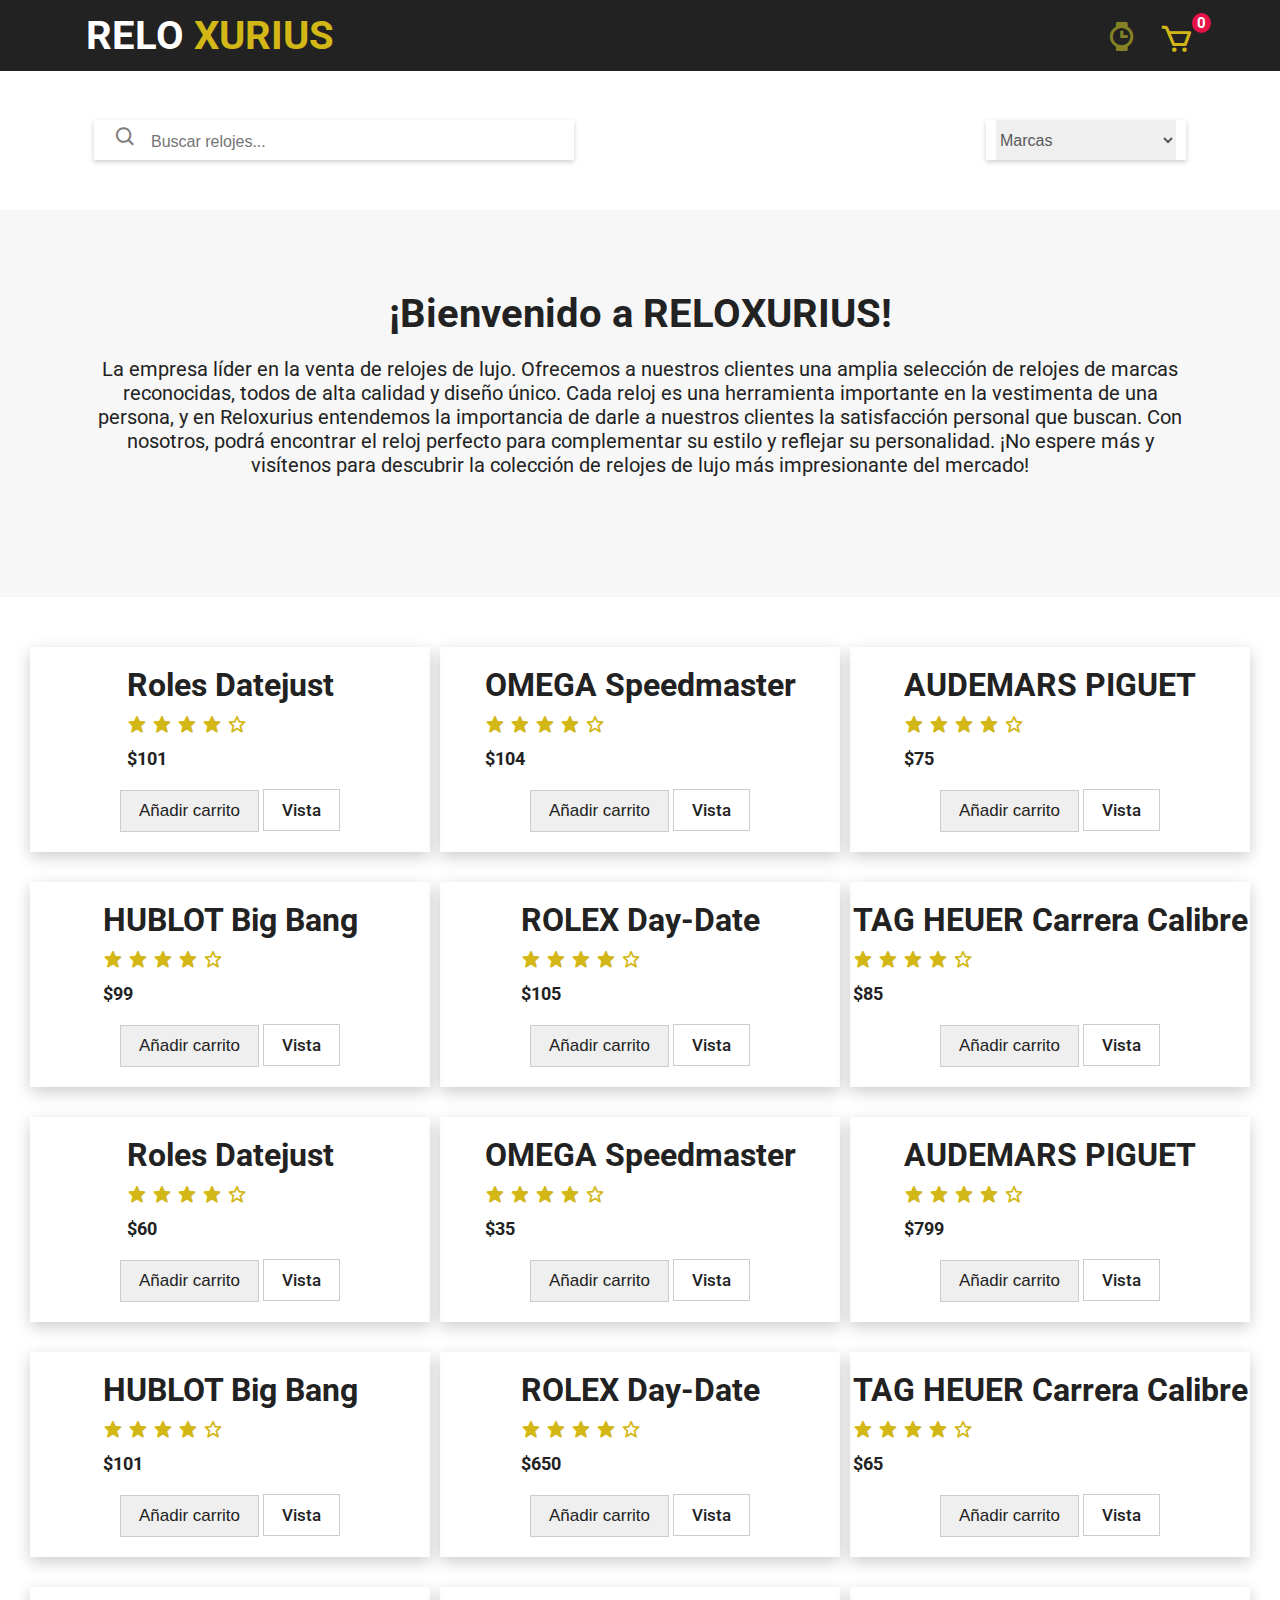
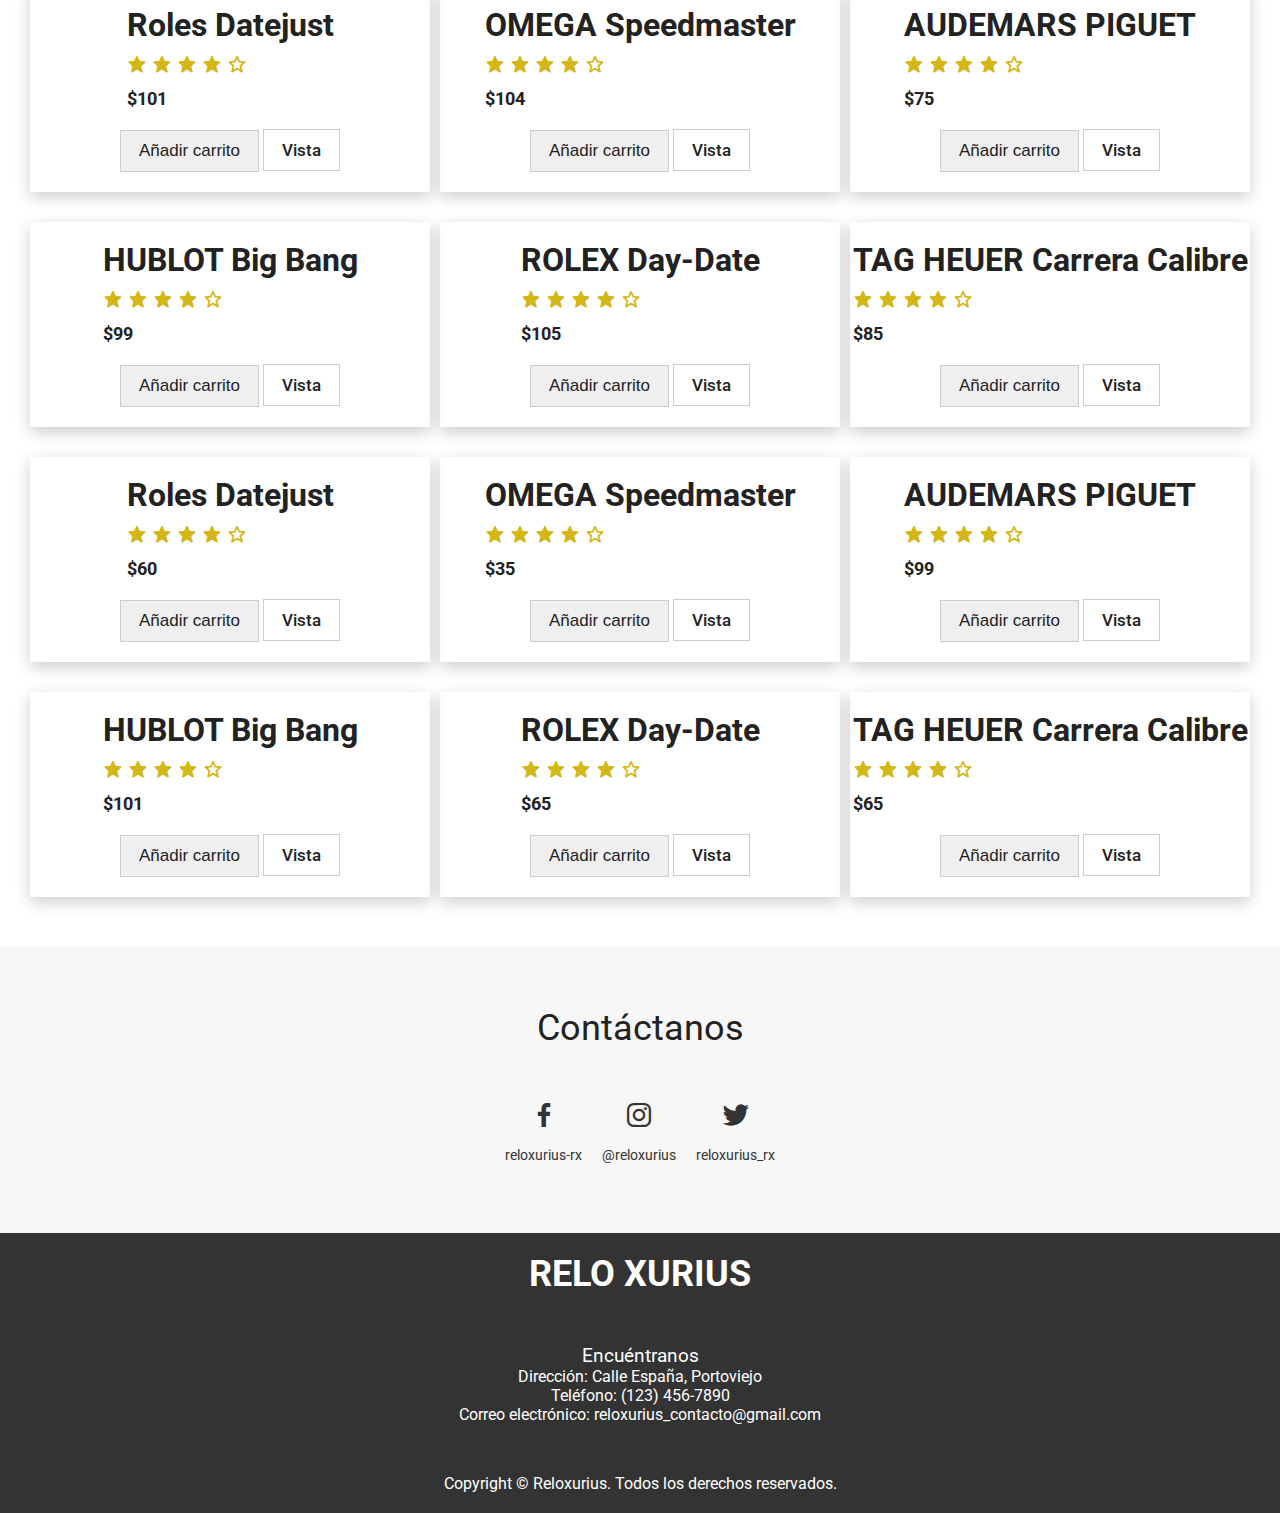
==== index.html @ 53887665 "Add files via upload" ====
<!DOCTYPE html>
<html lang="en">

<head>
  <meta charset="UTF-8" />
  <meta name="viewport" content="width=device-width, initial-scale=1.0" />
  <title>RELOXURIUS - Tienda de relojes</title>

  <!--Google fonts-->
  <link rel="preconnect" href="https://fonts.gstatic.com" />
  <link href="https://fonts.googleapis.com/css2?family=Roboto:wght@400;500;700&display=swap" rel="stylesheet" />

  <!--Box icons-->
  <link rel="stylesheet" href="https://cdn.jsdelivr.net/npm/boxicons@latest/css/boxicons.min.css" />

  <link rel="stylesheet" href="./css/styles.css" />
</head>

<body>
  <nav class="nav">
    <div class="nav__center container">
      <div class="nav__logo">
        <h1>RELO <span>XURIUS</span></h1>
      </div>
      <ul class="nav__list">
        <span>
          <i class="bx bxs-watch"></i>
        </span>
        <div class="carrito__icon">
          <i class="bx bx-cart"></i>
          <span class="item__total">0</span>
        </div>
      </ul>
    </div>
  </nav>

  <!--Filter-->
  <section class="filter">
    <div class="grid">
      <div class="div">
        <label for="buscar"><span><i class="bx bx-search"></i></span></label>
        <input type="text" id="buscar" placeholder="Buscar relojes...">
      </div>
      <div class="category">
        <select id="category" onclick="categoryValue()">
          <option value="">Marcas</option>
          <option value="rolex">Rolex</option>
          <option value="omega">Omega</option>
          <option value="audemars">Audemars</option>
          <option value="rolexDay">Rolex Day</option>
          <option value="hublot">Hublot</option>
          <option value="tag">Tag Heuer</option>
        </select>
      </div>
    </div>
  </section>

  <!--Description-->
  <section class="descripcion">
    <div class="descripcion-body">
      <div class="container">
        <h1 class="title">
          ¡Bienvenido a RELOXURIUS!
        </h1>
        <h2 class="subtitle">
          La empresa líder en la venta de relojes de lujo. Ofrecemos a nuestros clientes una amplia selección de relojes
          de marcas reconocidas, todos de alta calidad y diseño único. Cada reloj es una herramienta importante en la
          vestimenta de una persona, y en Reloxurius entendemos la importancia de darle a nuestros clientes la
          satisfacción personal que buscan. Con nosotros, podrá encontrar el reloj perfecto para complementar su estilo
          y reflejar su personalidad. ¡No espere más y visítenos para descubrir la colección de relojes de lujo más
          impresionante del mercado!
        </h2>
      </div>
    </div>
  </section>

  <!--Productos-->
  <section class="productos">
    <div class="productos__center">
      <!-- <div class="producto">
        <div class="image__container">
          <img
            src="https://cdn4.chrono24.com/images/topmodels/2875-7wlcl6ogfoc0qxg22ox6up9m-Original.png?auto=compress&amp;h=305"
            alt="">
        </div>
        <div class="producto__footer">
          <h1>Rejoles Originales</h1>
          <div class="rating">
            <span>
              <i class="bx bxs-star"></i>
            </span>
            <span>
              <i class="bx bxs-star"></i>
            </span>
            <span>
              <i class="bx bxs-star"></i>
            </span>
            <span>
              <i class="bx bxs-star"></i>
            </span>
            <span>
              <i class="bx bx-star"></i>
            </span>
          </div>
          <div class="price">$102.00</div>
        </div>
        <div class="bottom">
          <div class="btn__group">
            <a href="#" class="btn addToCart">Añadir carrito</a>
            <a href="producto-detalles.html" class="btn view">Vista</a>
          </div>
        </div>
      </div> -->
    </div>
  </section>

  <!--Carrito-->

  <section class="carrito__overlay">
    <div class="carrito">
      <span class="close__carrito">
        <i class="bx bx-x"></i>
      </span>
      <h1>Su Carrito</h1>

      <div class="carrito__center">

        <!-- <div class="carrito__item">

            <img src="https://cdn4.chrono24.com/images/topmodels/2875-7wlcl6ogfoc0qxg22ox6up9m-Original.png?auto=compress&amp;h=305" alt="reloj">
            <div>
              <h3>Relojes Originales </h3>
              <p class="price">$122</p>
            </div>
            <div>
              <span>
                <i class="bx bxs-up-arrow"></i>
              </span>
              <p>1</p>
              <span>
                <i class="bx bxs-down-arrow"></i>
              </span>
            </div>
            <div>
              <span class="remove__item">
                <i class="bx bx-trash"></i>
              </span>
            </div>

            
          </div> -->
      </div>

      <div class="carrito__footer">
        <h3>Total: $ <span class="carrito__total">0</span></h3>
        <button class="clear__carrito btn">remover carrito</button>
      </div>
    </div>
  </section>


  <!-- Sección de contacto -->
  <section class="contact">
    <div class="container">
      <div class="contact-title">
        <h2>Contáctanos</h2>
      </div>
      <div class="contact-body">
        <div class="contact-social">
          <a href="https://www.facebook.com/reloxurius-rx" target="_blank">
            <i class="bx bxl-facebook"></i>
            <p class="social-name">reloxurius-rx</p>
          </a>
          <a href="https://www.instagram.com/reloxurius" target="_blank">
            <i class="bx bxl-instagram"></i>
            <p class="social-name">@reloxurius</p>
          </a>
          <a href="https://twitter.com/reloxurius_rx" target="_blank">
            <i class="bx bxl-twitter"></i>
            <p class="social-name">reloxurius_rx</p>
          </a>
        </div>
      </div>
    </div>
  </section>


  <script src="https://unpkg.com/boxicons@latest/dist/boxicons.js"></script>
  <script src="./js/scripts.js"></script>
  <footer class="footer">
    <div class="container">
      <div class="footer__logo">
        <h1>RELO <span>XURIUS</span></h1>
      </div>
      <div class="footer__links">
      </div>
      <div class="footer__contact">
        <h3 class="footer__title">Encuéntranos</h3>
        <p>Dirección: Calle España, Portoviejo</p>
        <p>Teléfono: (123) 456-7890</p>
        <p>Correo electrónico: reloxurius_contacto@gmail.com</p>
      </div>
    </div>
    <div class="footer__copyright">
      <p>Copyright &copy; Reloxurius. Todos los derechos reservados.</p>
    </div>
  </footer>

</body>

</html>
---- css/styles.css ----
/* ======= COLORES ======= */

:root{
    --black: #222;
    --white: #fff;
    --azul: #0751a6;
    --amarillo: #d3b717;
    --rojo: #e71247;
}
*,
*::before,
*::after{
    margin: 0;
    padding: 0;
    box-sizing: inherit;
}

html{
    box-sizing: border-box;
    font-size: 62.5%;
}
body{
    font-family: "Roboto", sans-serif;
    font-size: 1.6rem;
    font-weight: 400;
    color: var(--black);
    background-color: var(--white);
}

h2,
h3,
h4{
    font-weight: 400;
}
img{
    max-width: 100%;
    max-height: 100%;
}
a{
    text-decoration: none;
}
ul,
li{
    list-style: none;
}
.container{
    max-width: 114rem;
    margin: 0 auto;
    padding: 0 1.6rem;
}
@media only screen and (max-width: 1200px){
    .container{
        padding: 0 3rem;
    }
}
@media only screen and (max-width: 768px){
    .container{
        padding: 0 5rem;
    }
}

/* NAVIGATION */
.nav{
    position: fixed;
    top: 0;
    left: 0;
    width: 100%;
    padding: 1.5rem 0;
    line-height: 1rem;
    background-color: var(--black);
}
.nav__center{
    display: flex;
    justify-content: space-between;
    align-items: center;
    height: 100%;
}
.nav__logo{
    font-size: 2rem;
    color: var(--white);
}
.nav__logo span{
    color: var(--amarillo);
}
.nav__list{
    display: flex;
    align-items: center;
}
.nav__list span{
    display: inline-block;
    font-size: 3.5rem;
    margin-top: .2rem;
    margin-right: 2rem;
    color: rgba(219, 216, 39, 0.541);
}
.carrito__icon{
    position: relative;
    cursor: pointer;
}
.carrito__icon i{
    margin-top: .6rem;
    font-size: 3.5rem;
    color: var(--amarillo);
}
.carrito__icon span{
    position: absolute;
    top: -.4rem;
    right: -3.7rem;
    display: flex;
    align-items: center;
    justify-content: center;
    background-color: var(--rojo);
    color: var(--white);
    padding: .5rem;
    font-size: 1.5rem;
    font-weight: 700;
    border-radius: 50%;
}

/* Descripcion */
.descripcion {
    background-color: #f7f7f7;
    padding: 80px 0;
    margin-top: 50px;
  }

  .filter {
    margin-top: 50px;
  }
 
  .descripcion-body {
    text-align: center;
  }
  .descripcion-section {
    padding-bottom: 20px;
 }
 
  .title {
    font-size: 40px;
    font-weight: 700;
    margin-bottom: 20px;
  }
  
  .subtitle {
    font-size: 20px;
    font-weight: 400;
    margin-bottom: 40px;
  }
  
/* PRODUCTOS */
.rating span{
    font-size: 2rem;
    color: var(--amarillo);
}
.productos{
    padding: 5rem 0;
}
.productos__center{
    padding: 0 3rem;
    margin: 0 auto;
    display: grid;
    grid-template-columns: repeat(auto-fit, minmax(30rem, 1fr));
    gap: 3rem 1rem;
}
.producto:hover {
    transform: scale(1.1);
    box-shadow: 0px 0px 10px rgba(0,0,0,0.3);
    cursor: pointer;
  }  
.producto{
    display: flex;
    flex-direction: column;
    align-items: center;
    box-shadow: 0 .5rem 1.5rem rgba(0, 0, 0, .2);
}
.image__container img{
    width: 310px;
}
.productos__footer{
    padding: 1rem;
    width: 100%;
}
.productos__footer h1{
    height: 28px;
    overflow: hidden;
    font-size: 2rem;
    font-weight: 500;
}
.rating{
    margin: 1rem 0;
}
.bottom{
    display: flex;
    justify-content: space-between;
    align-items: center;
    padding: 2rem 0;
}
.btn{
    display: inline-block;
    border: 1px solid #ccc;
    padding: 1rem 1.8rem;
    color: var(--black);
    font-weight: 500;
    font-size: 1.7rem;
    cursor: pointer;
    transition: all 300ms ease-in-out;
}
.btn:hover{
    background-color: var(--azul);
    color: var(--white);
    border: 1px solid var(--azul);
}
.price{
    font-weight: 700;
    font-size: 1.8rem;
}


/* Carrito */
.carrito__overlay{
    position: fixed;
    top: 0;
    left: 0;
    width: 100%;
    height: 100%;
    transition: all 300ms ease-in-out;
    background-color: rgba(0, 0, 0, .7);
     visibility: hidden;
    z-index: 2;
}
.carrito{
    position: fixed;
    top: 50%;
    left: 50%;
    transform: translate(-50%, -50%) scale(.5);
    width: 60%;
    height: 80%;
    padding: 1.6rem;
    border-radius: 2rem;
    overflow-x: scroll;
    background-color: #f2f2f2;
     opacity: 0; 
     visibility: hidden; 
    transform: all 300ms ease-in-out;
}
.carrito.show{
    transform: translate(-50%, -50%) scale(1);
    opacity: 1;
    visibility: visible;
}
.carrito__overlay.show{
    visibility: visible;
}
.carrito .close__carrito{
    font-size: 4.5rem;
    cursor: pointer;
    color: var(--black);
    transform: all 300ms ease-in-out;
}
.carrito .close__carrito:hover{
    color: var(--rojo);
}
.carrito__item span{
    font-size: 2rem;
    color: rgb(88, 86, 86);
}
.carrito h1{
    text-align: center;
    margin-bottom: 2rem;
}
.carrito__item{
    display: grid;
    align-items: center;
    grid-template-columns: 1fr 2fr 1fr 1fr;
    width: 70%;
    margin: 2rem auto;
}
.carrito__item div{
    display: flex;
    flex-direction: column;
    align-items: center;
}
.carrito__item div span{
    cursor: pointer;
}
.carrito__item img{
    width: 9rem;
}
.carrito__iem h3{
    font-weight: 500;
    margin-bottom: 1.5rem;
}
.carrito__item .price{
    color: var(--azul);
    font-weight: 700;
}
.carrito__item .remove__item{
    cursor: pointer;
    color: var(--rojo);
    font-size: 4rem;
}
.carrito__footer{
    text-align: center;
    margin: 3rem;
}
.carrito__footer .btn{
    display: inline-block;
    padding: 1rem 3rem;
    font-size: 2rem;
    background-color: rgb(238, 121, 121);
    border: none;
    margin-top: 2rem;
}
.carrito__footer .btn:focus{
    outline: none;
}
@media only screen and (max-width: 1350px){
    .carrito__item{
        width: 100%;
    }
}
@media only screen and (max-width: 700px){
    .carrito{
        width: 100%;
        height: 100%;
        border-radius: 0rem;
    }
    .carrito__item h3{
        font-size: 1.6rem;
        margin-bottom: 1rem;
    }
    .btn{
        padding: .8rem 1.5rem;
        font-size: 1.6rem;
    }
}

/*Filter*/
.filter{
    padding: 0 2rem;
    width: 100%;
    margin: 12rem auto 0 auto;
}
.filter .grid{
    display: grid;
    grid-template-columns: 1fr;
    grid-row-gap: 30px;
}
.filter label{
    font-size: 2.3rem;
    outline: 0;
    color: #7e7a7a;
}
.filter input{
    border: none;
    width: 80%;
    height: 30px;
    outline: 0;
    padding: 0 1rem;
    font-size: 1.6rem;
    font-weight: 500;
    color: #7e7a7a;
}
.filter .div{
    box-shadow: 0 2px 5px 0px rgba(0, 0, 0, .2);
    height: 40px;
    padding: .5rem 2rem;
}
.filter .category{
    box-shadow: 0 2px 5px 0px rgba(0, 0, 0, .2);
    display: flex;
    padding: 0 1rem;
    height: 40px;
}
.filter .category select{
    border: 0;
    outline: 0;
    width: 100%;
    font-size: 1.6rem;
    color: #5a5858;
}
@media (min-width: 768px){
    .filter .grid{
        grid-template-columns: 480px 200px;
        justify-content: space-between;
        max-width: 1092px;
        margin: auto;
    }
}

/* Detalles */
.detalles{
    height: 100vh;
    display: flex;
    justify-content: center;
    padding-top: 15rem;
}
.detalle-grid{
    display: grid;
    grid-template-columns: 1fr 1.2fr;
    gap: 3rem;
}
.detalles .img-fluid{
    max-width: 380px;
    width: 100%;
    margin: 5rem auto;
    box-shadow: 0 5px 10px 1px rgba(0, 0, 0, .2);
} 
.detalles-content{
    padding: 2rem;
}
.detalles-content h3{
    font-weight: 600;
    text-transform: uppercase;
}
.detalles-content .precio span{
    color: var(--azul);
    font-size: 2rem;
    font-weight: 600;
}
.detalles-content .description{
    padding-top: 2rem;
}
.detalles-content .description span{
    line-height: 2.8rem;
}
@media only screen and (max-width: 840px){
    .detalle-grid{
        grid-template-columns: 1fr;
    }
}
  
/* Sección de contacto */
.contact {
    background-color: #f7f7f7;
    padding: 60px 0;
  }
  
  .contact-title h2 {
    text-align: center;
    font-size: 36px;
    margin-bottom: 40px;
  }
  
  .contact-social {
    display: flex;
    justify-content: center;
    align-items: center;
  }
  
  .contact-social a {
    margin: 0 20px;
    color: #333;
    font-size: 32px;
    transition: all 0.3s;
  }
  
  .contact-social a:hover {
    color: #000;
    transform: scale(1.2);
  }

  .contact-social a {
    display: inline-block;
    text-align: center;
    margin: 10px;
  }
  
  .social-name {
    font-size: 14px;
    margin-top: 10px;
    display: block;
  }
  
  /* Sección de footer */
  .footer {
    background-color: #333;
    color: #fff;
    padding: 20px 0;
  }
  
  .footer__logo {
    text-align: center;
    margin-bottom: 50px;
  }
  
  .footer__logo h1 {
    font-size: 36px;
    font-weight: 700;
    color: #fff;
  }
  
  .footer__links,
  .footer__contact,
  .footer__social {
    text-align: center;
    margin-bottom: 50px;
  }
  
  .footer__links ul,
  .footer__contact p,
  .footer__social ul {
    margin: 0;
    padding: 0;
    list-style: none;
  }

  .footer__links ul li {
    display: inline-block;
    margin-right: 30px;
    }
    
    .footer__links ul li a {
    font-size: 18px;
    color: #fff;
    text-decoration: none;
    }
    
    .footer__contact p span {
    font-weight: 700;
    color: #fff;
    }
    
    .footer__social ul li {
    display: inline-block;
    margin-right: 30px;
    }
    
    .footer__social ul li a {
    font-size: 18px;
    color: #fff;
    text-decoration: none;
    }
    
    .footer__copyright {
        text-align: center;
        }
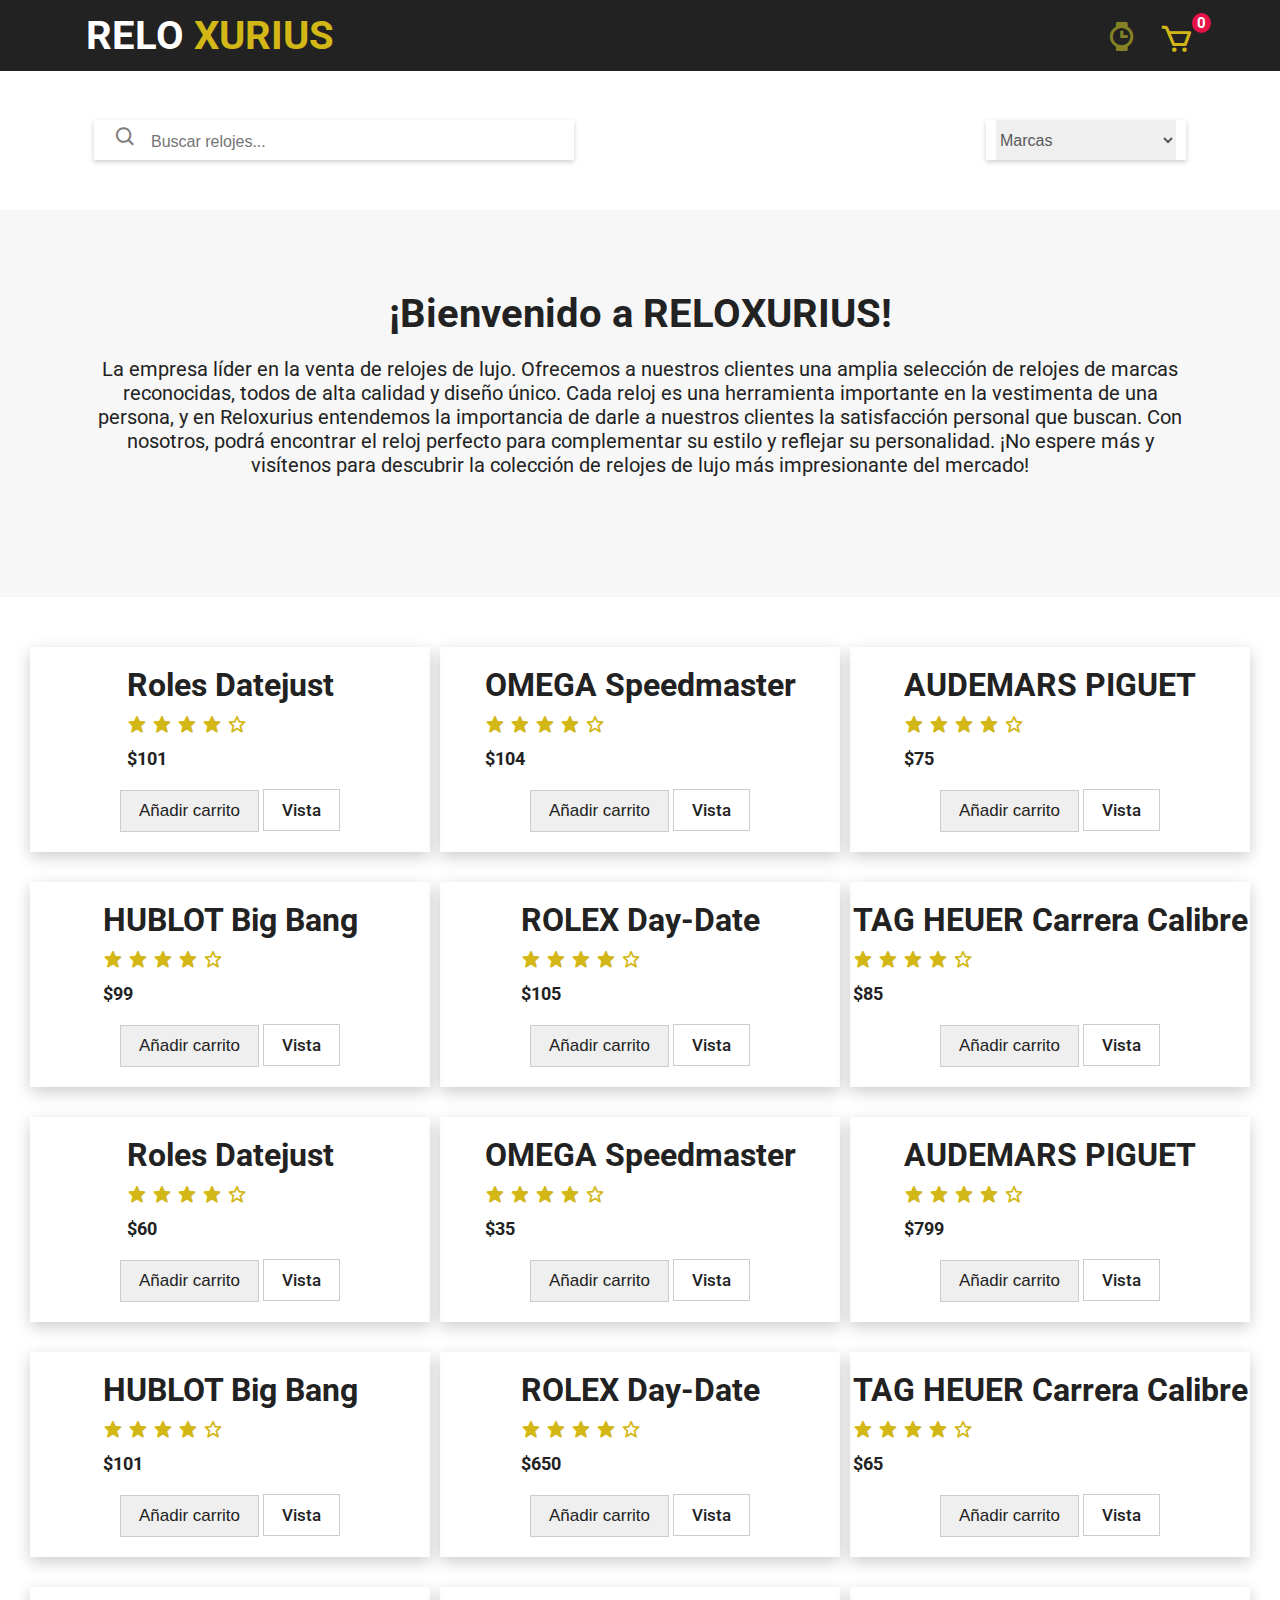
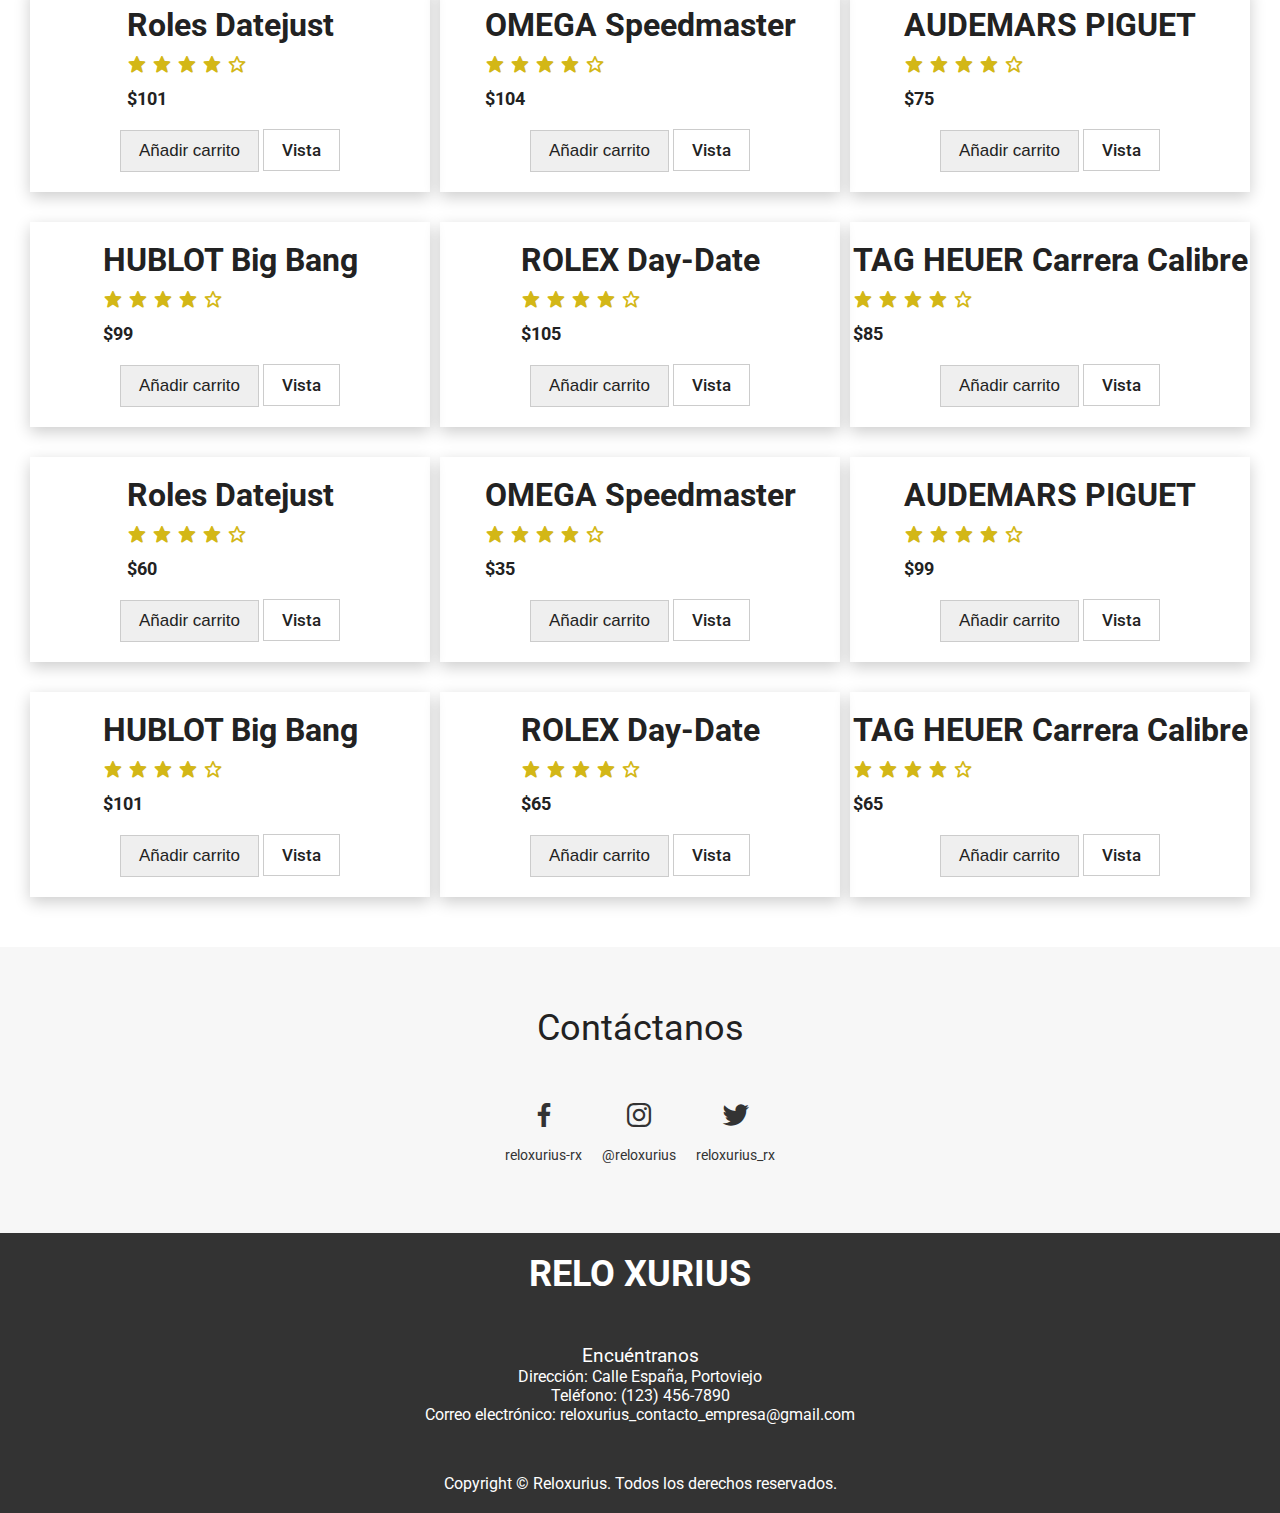
==== commit 8eb96a3d: "Update index.html" ====
--- a/index.html
+++ b/index.html
@@ -198,7 +198,7 @@
         <h3 class="footer__title">Encuéntranos</h3>
         <p>Dirección: Calle España, Portoviejo</p>
         <p>Teléfono: (123) 456-7890</p>
-        <p>Correo electrónico: reloxurius_contacto@gmail.com</p>
+        <p>Correo electrónico: reloxurius_contacto_empresa@gmail.com</p>
       </div>
     </div>
     <div class="footer__copyright">
@@ -208,4 +208,4 @@
 
 </body>
 
-</html>+</html>
